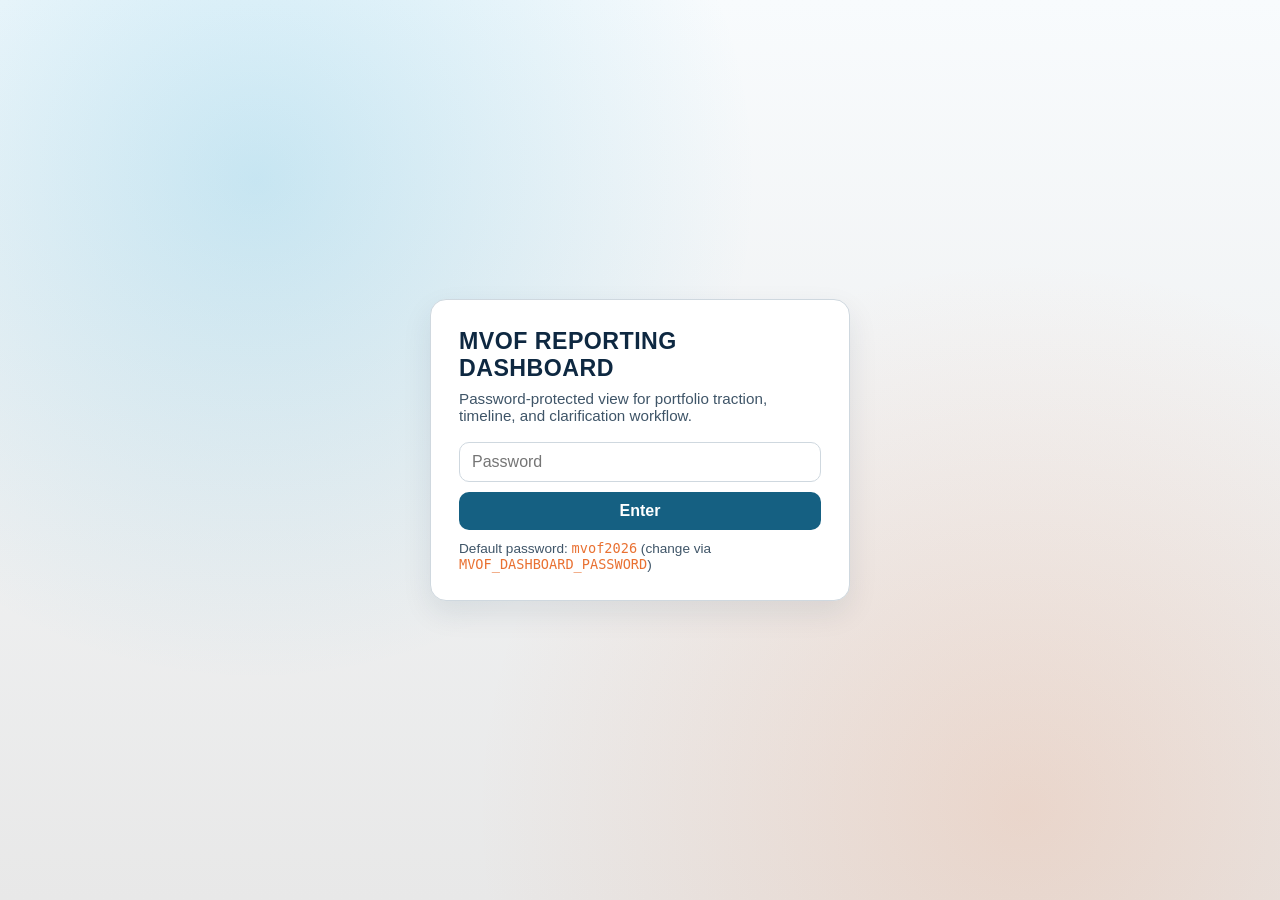
==== web/login.html @ 966aa938 "Initial MVOF reporting dashboard" ====
<!doctype html>
<html lang="en">
<head>
  <meta charset="UTF-8" />
  <meta name="viewport" content="width=device-width, initial-scale=1.0" />
  <title>MVOF Login</title>
  <style>
    :root {
      --bg:#e8e8e8;
      --panel:#ffffff;
      --line:#cfd8df;
      --ink:#0e2841;
      --muted:#3f5568;
      --accent:#156082;
      --accent2:#e97132;
    }
    * { box-sizing: border-box; }
    body {
      margin:0;
      min-height:100vh;
      display:grid;
      place-items:center;
      background:
        radial-gradient(circle at 20% 20%, rgba(15,158,213,0.2), transparent 40%),
        radial-gradient(circle at 80% 90%, rgba(233,113,50,0.17), transparent 42%),
        linear-gradient(180deg, #f8fbfd 0%, var(--bg) 100%);
      color:var(--ink);
      font-family:"Pilat Condensed", "Pilat", "Avenir Next", "Segoe UI", sans-serif;
    }
    .card {
      width:min(420px, 92vw);
      border:1px solid var(--line);
      background:var(--panel);
      border-radius:16px;
      padding:28px;
      box-shadow:0 12px 30px rgba(14,40,65,0.09);
    }
    h1 {
      margin:0 0 8px;
      font-size:1.45rem;
      letter-spacing:0.02em;
      text-transform:uppercase;
    }
    p { margin:0 0 18px; color:var(--muted); font-size:0.95rem; }
    input, button {
      width:100%;
      padding:10px 12px;
      border-radius:10px;
      border:1px solid var(--line);
      font:inherit;
    }
    button {
      margin-top:10px;
      background:var(--accent);
      color:white;
      border:none;
      cursor:pointer;
      font-weight:700;
    }
    button:hover { filter: brightness(0.98); }
    .hint { margin-top:10px; font-size:0.85rem; color:var(--muted); }
    code { color: var(--accent2); }
  </style>
</head>
<body>
  <form class="card" method="post" action="/login">
    <h1>MVOF Reporting Dashboard</h1>
    <p>Password-protected view for portfolio traction, timeline, and clarification workflow.</p>
    <input type="password" name="password" placeholder="Password" required />
    <button type="submit">Enter</button>
    <div class="hint">Default password: <code>mvof2026</code> (change via <code>MVOF_DASHBOARD_PASSWORD</code>)</div>
  </form>
</body>
</html>
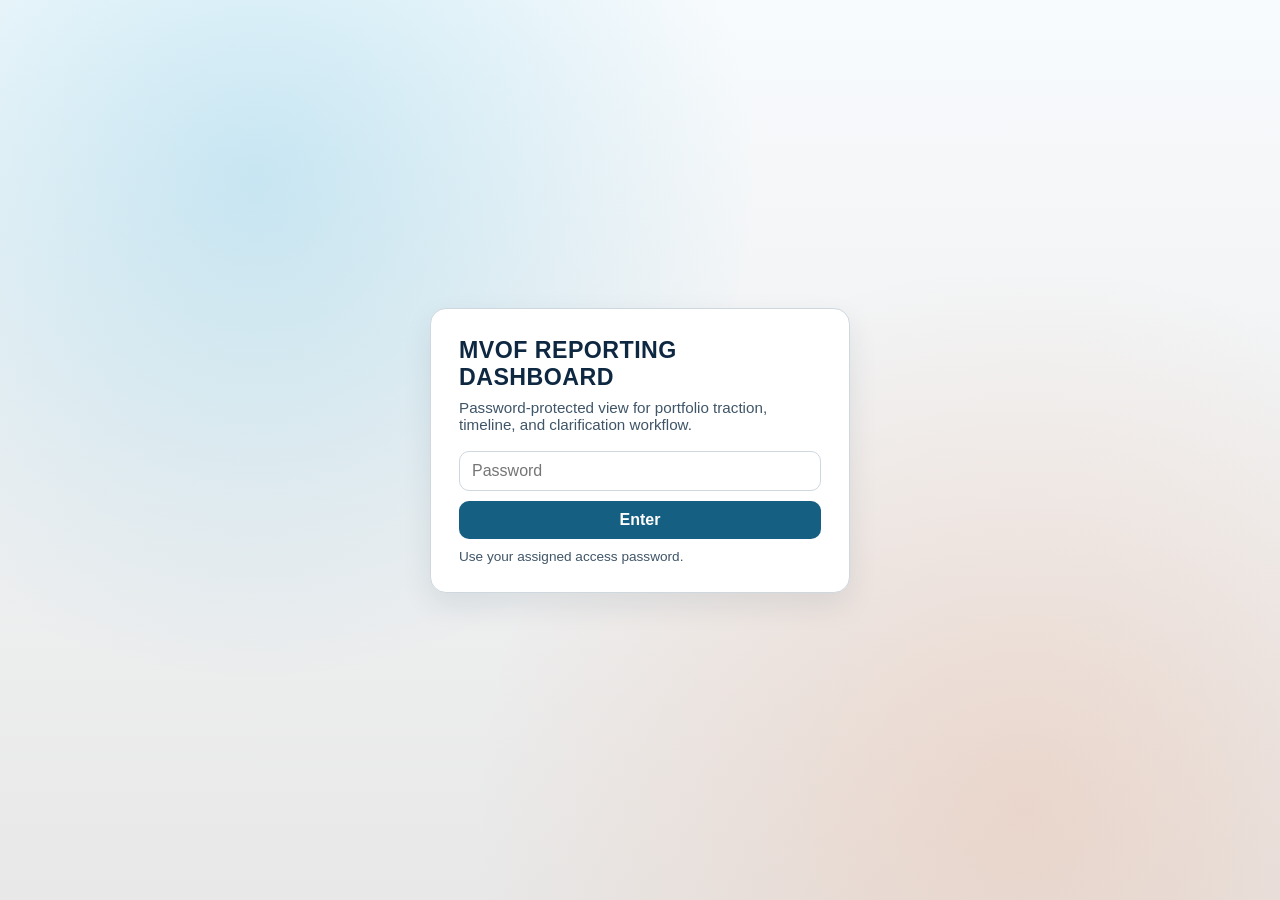
==== commit cc23dc58: "Remove default password hint from login page" ====
--- a/web/login.html
+++ b/web/login.html
@@ -68,7 +68,7 @@
     <p>Password-protected view for portfolio traction, timeline, and clarification workflow.</p>
     <input type="password" name="password" placeholder="Password" required />
     <button type="submit">Enter</button>
-    <div class="hint">Default password: <code>mvof2026</code> (change via <code>MVOF_DASHBOARD_PASSWORD</code>)</div>
+    <div class="hint">Use your assigned access password.</div>
   </form>
 </body>
 </html>
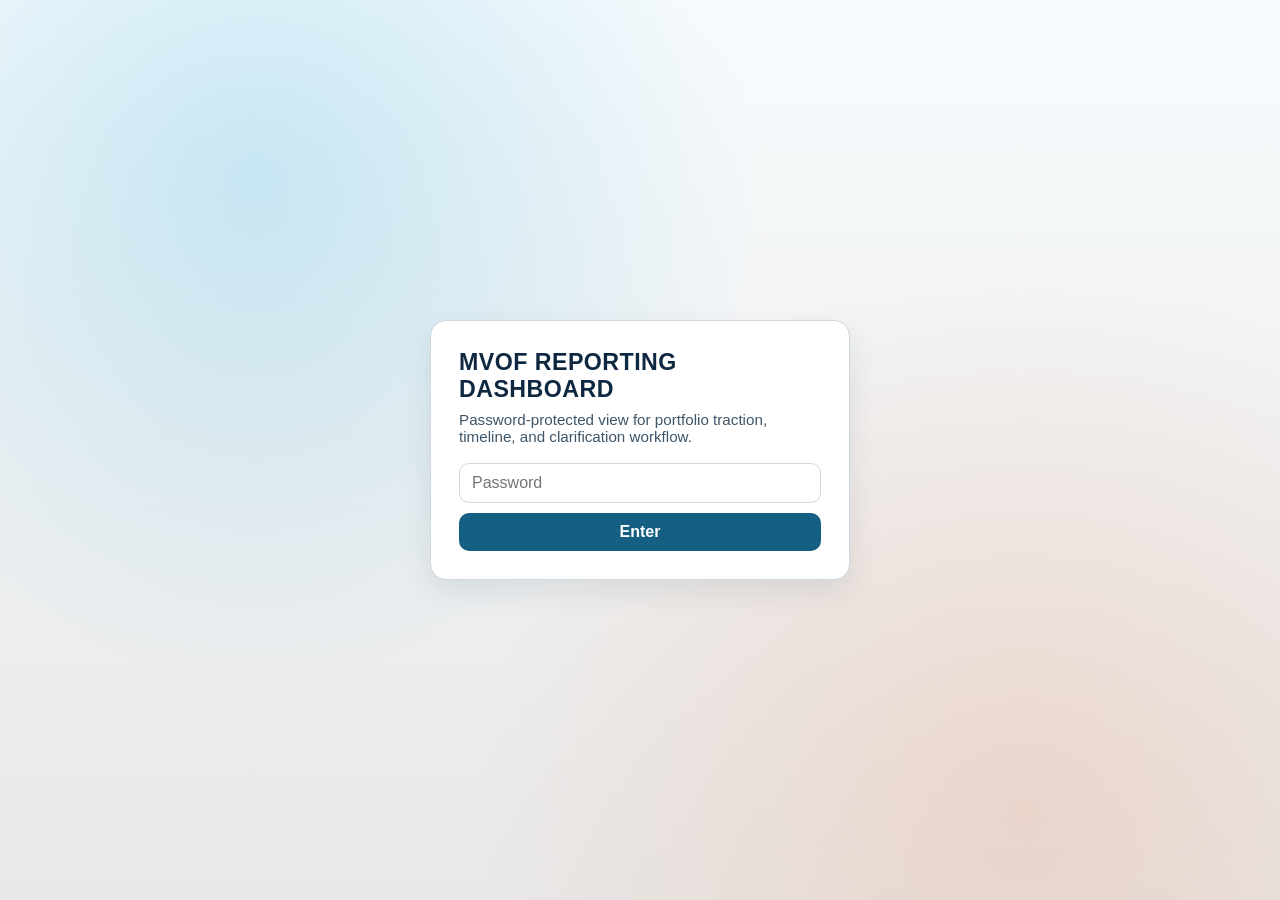
==== commit b9e2ae2a: "Hotfix login error flow and remove password hint" ====
--- a/web/login.html
+++ b/web/login.html
@@ -58,6 +58,8 @@
       font-weight:700;
     }
     button:hover { filter: brightness(0.98); }
+    .error-msg { margin-top:8px; font-size:0.85rem; color:#a02b93; display:none; }
+    .error-msg.show { display:block; }
     .hint { margin-top:10px; font-size:0.85rem; color:var(--muted); }
     code { color: var(--accent2); }
   </style>
@@ -67,8 +69,15 @@
     <h1>MVOF Reporting Dashboard</h1>
     <p>Password-protected view for portfolio traction, timeline, and clarification workflow.</p>
     <input type="password" name="password" placeholder="Password" required />
+    <div id="login-error" class="error-msg" role="alert">Incorrect password. Please try again.</div>
     <button type="submit">Enter</button>
-    <div class="hint">Use your assigned access password.</div>
   </form>
+  <script>
+    const params = new URLSearchParams(window.location.search);
+    if (params.get("error") === "1") {
+      const err = document.getElementById("login-error");
+      if (err) err.classList.add("show");
+    }
+  </script>
 </body>
 </html>
